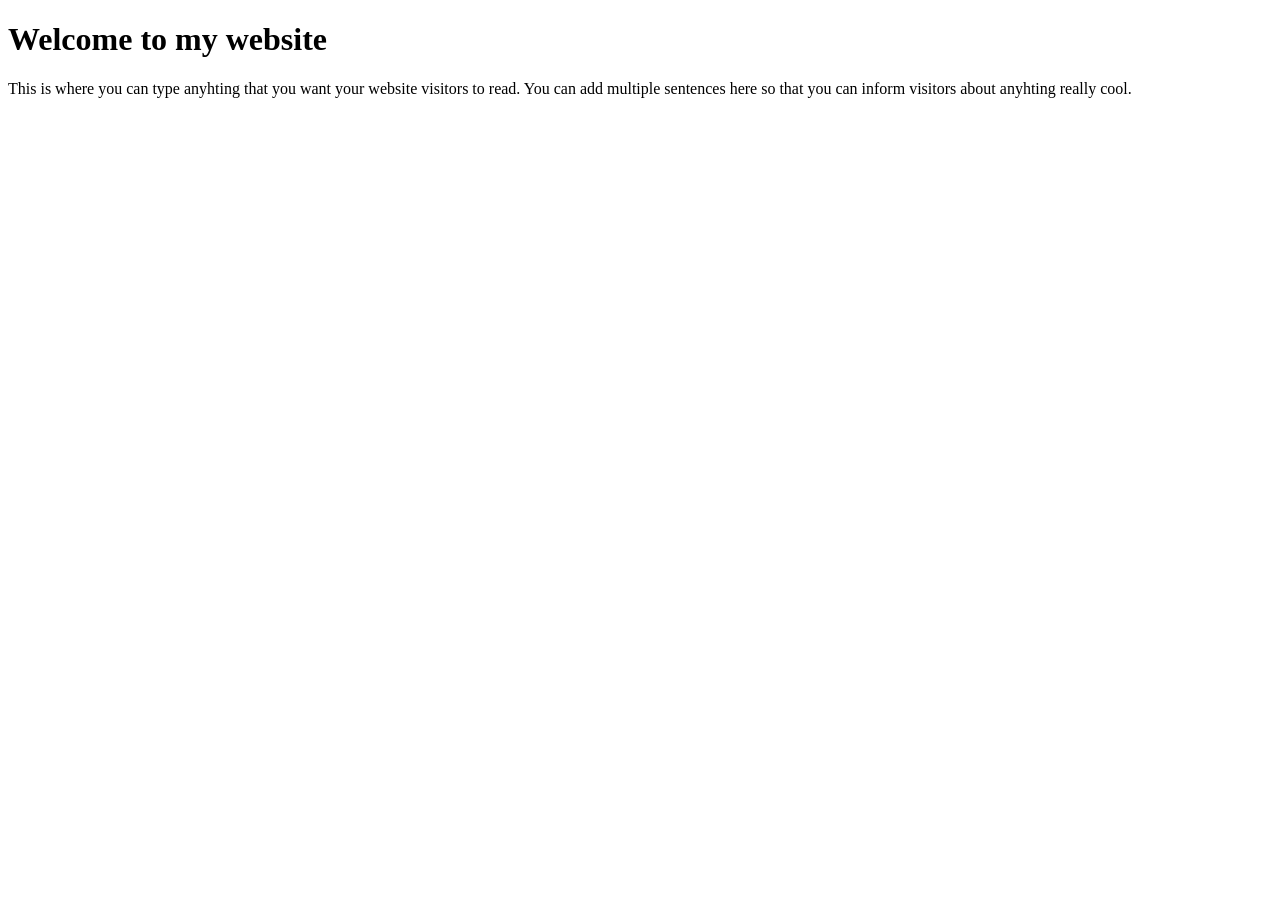
==== index.html @ 01caadbe "added first website content" ====
<!DOCTYPE html>
<html>
    <head>
        <title>My first website</title>
    </head>
    <body>
        <h1>Welcome to my website</h1>
        <p>This is where you can type anyhting that you want your website visitors to read. You can add multiple sentences here so that you can inform visitors about anyhting really cool.</p>
    </body>
</html>
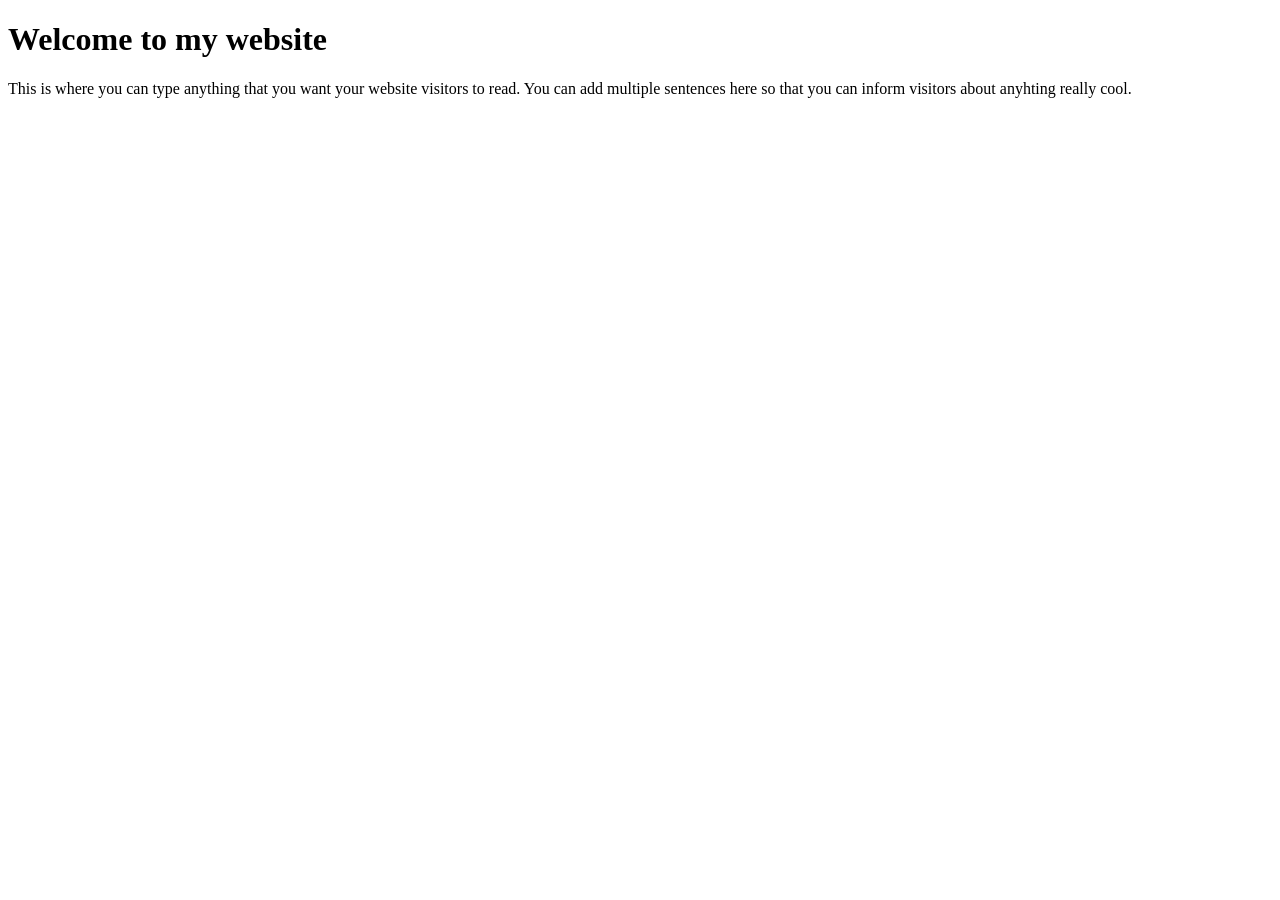
==== commit aefdada8: "Update index.html" ====
--- a/index.html
+++ b/index.html
@@ -5,6 +5,6 @@
     </head>
     <body>
         <h1>Welcome to my website</h1>
-        <p>This is where you can type anyhting that you want your website visitors to read. You can add multiple sentences here so that you can inform visitors about anyhting really cool.</p>
+        <p>This is where you can type anything that you want your website visitors to read. You can add multiple sentences here so that you can inform visitors about anyhting really cool.</p>
     </body>
-</html>+</html>
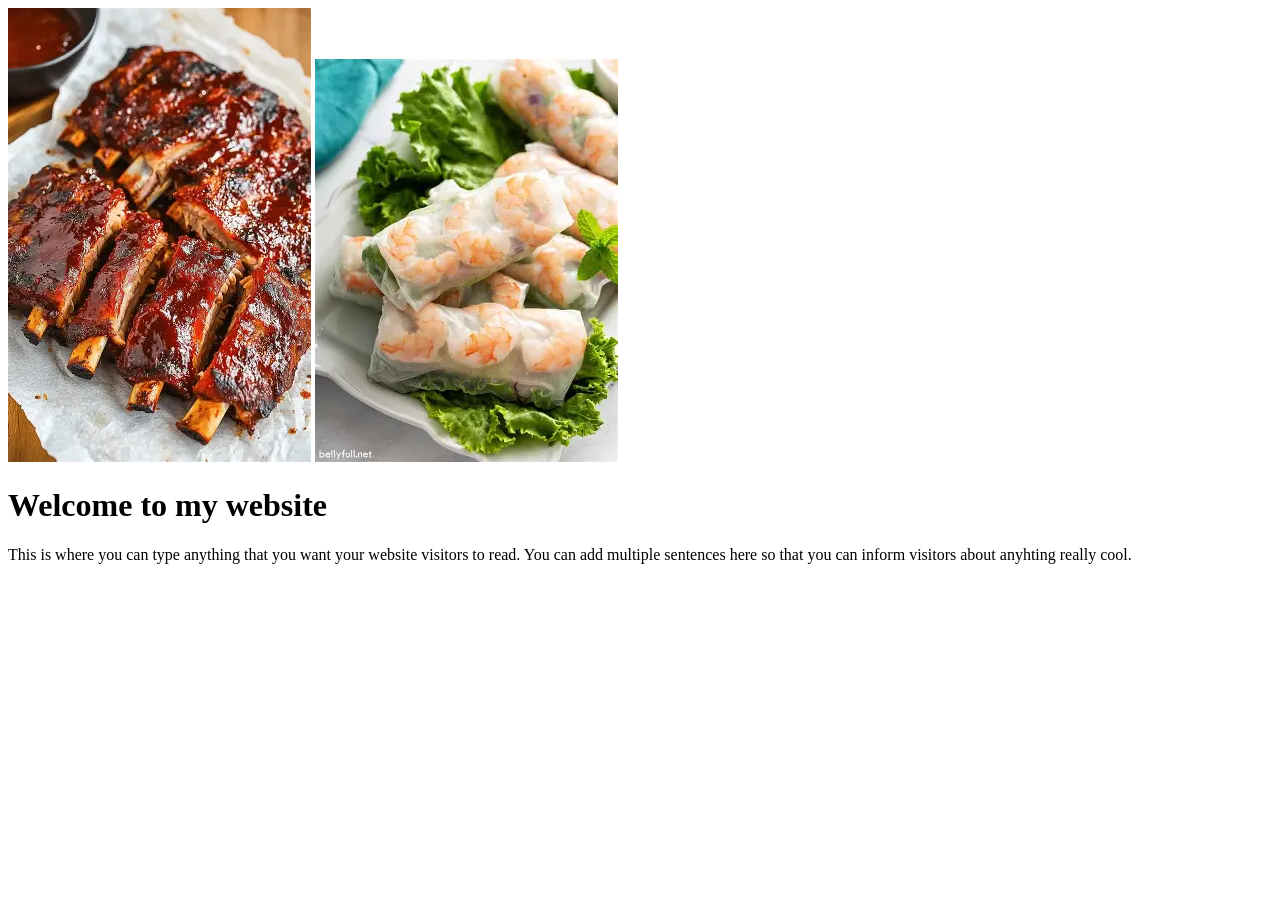
==== commit 90f81074: "Update index.html" ====
--- a/index.html
+++ b/index.html
@@ -3,7 +3,9 @@
     <head>
         <title>My first website</title>
     </head>
-    <body>
+    <body> 
+        <img src="ribs.webp" alt="Picture of ribs">
+        <img src="spring rolls.webp" alt="Picture of spring rolls">
         <h1>Welcome to my website</h1>
         <p>This is where you can type anything that you want your website visitors to read. You can add multiple sentences here so that you can inform visitors about anyhting really cool.</p>
     </body>
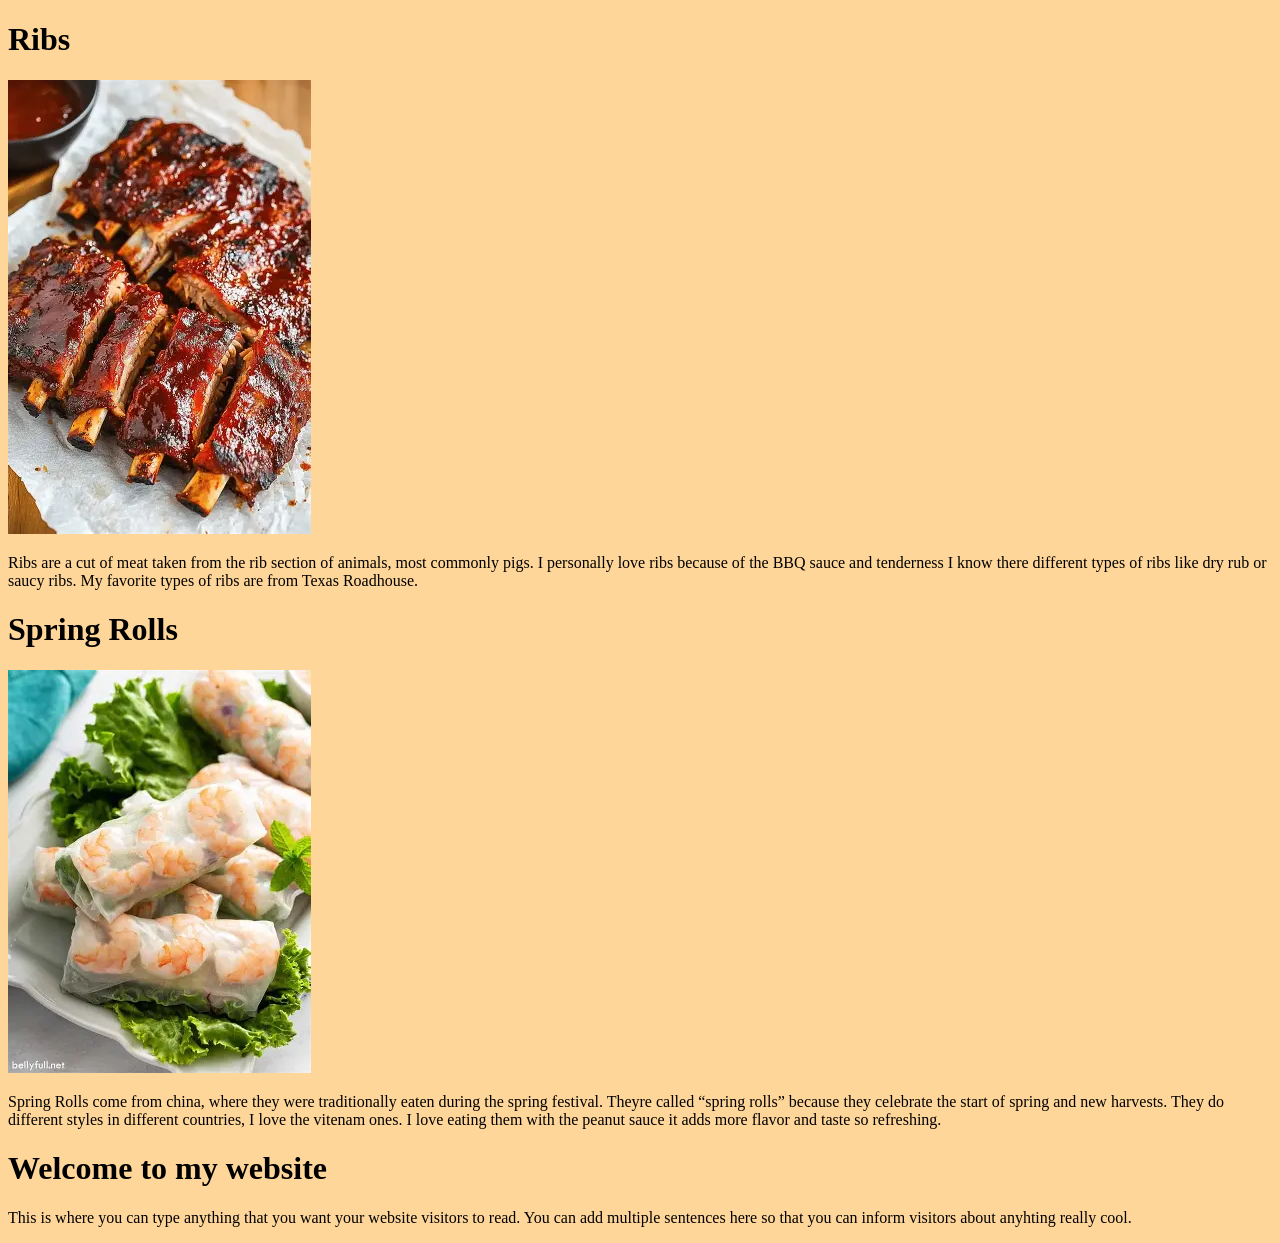
==== commit 5a310f0b: "Update index.html" ====
--- a/index.html
+++ b/index.html
@@ -2,11 +2,27 @@
 <html>
     <head>
         <title>My first website</title>
+        <link rel="stylesheet" href="style.css">
     </head>
+    
     <body> 
+        <h1>Ribs</h1>
         <img src="ribs.webp" alt="Picture of ribs">
+        <p> Ribs are a cut of meat taken from the rib section of animals,
+            most commonly pigs. I personally love ribs because of the BBQ
+            sauce and tenderness I know there different types of ribs like dry rub or
+            saucy ribs. My favorite types of ribs are from Texas Roadhouse. </p>
+        
+        <h1>Spring Rolls</h1>
         <img src="spring rolls.webp" alt="Picture of spring rolls">
+        <p> Spring Rolls come from china,
+        where they were traditionally eaten during the spring festival.
+            Theyre called “spring rolls” because they celebrate the start of spring and new harvests.
+            They do different styles in different countries, I love the vitenam ones.
+            I love eating them with the peanut sauce it adds more flavor and taste so refreshing. </p>
+        
         <h1>Welcome to my website</h1>
-        <p>This is where you can type anything that you want your website visitors to read. You can add multiple sentences here so that you can inform visitors about anyhting really cool.</p>
+        <p>This is where you can type anything that you want your website visitors to read.
+            You can add multiple sentences here so that you can inform visitors about anyhting really cool.</p>
     </body>
 </html>
--- a/style.css
+++ b/style.css
@@ -0,0 +1,3 @@
+body {
+background-color: #ffd699; 
+}
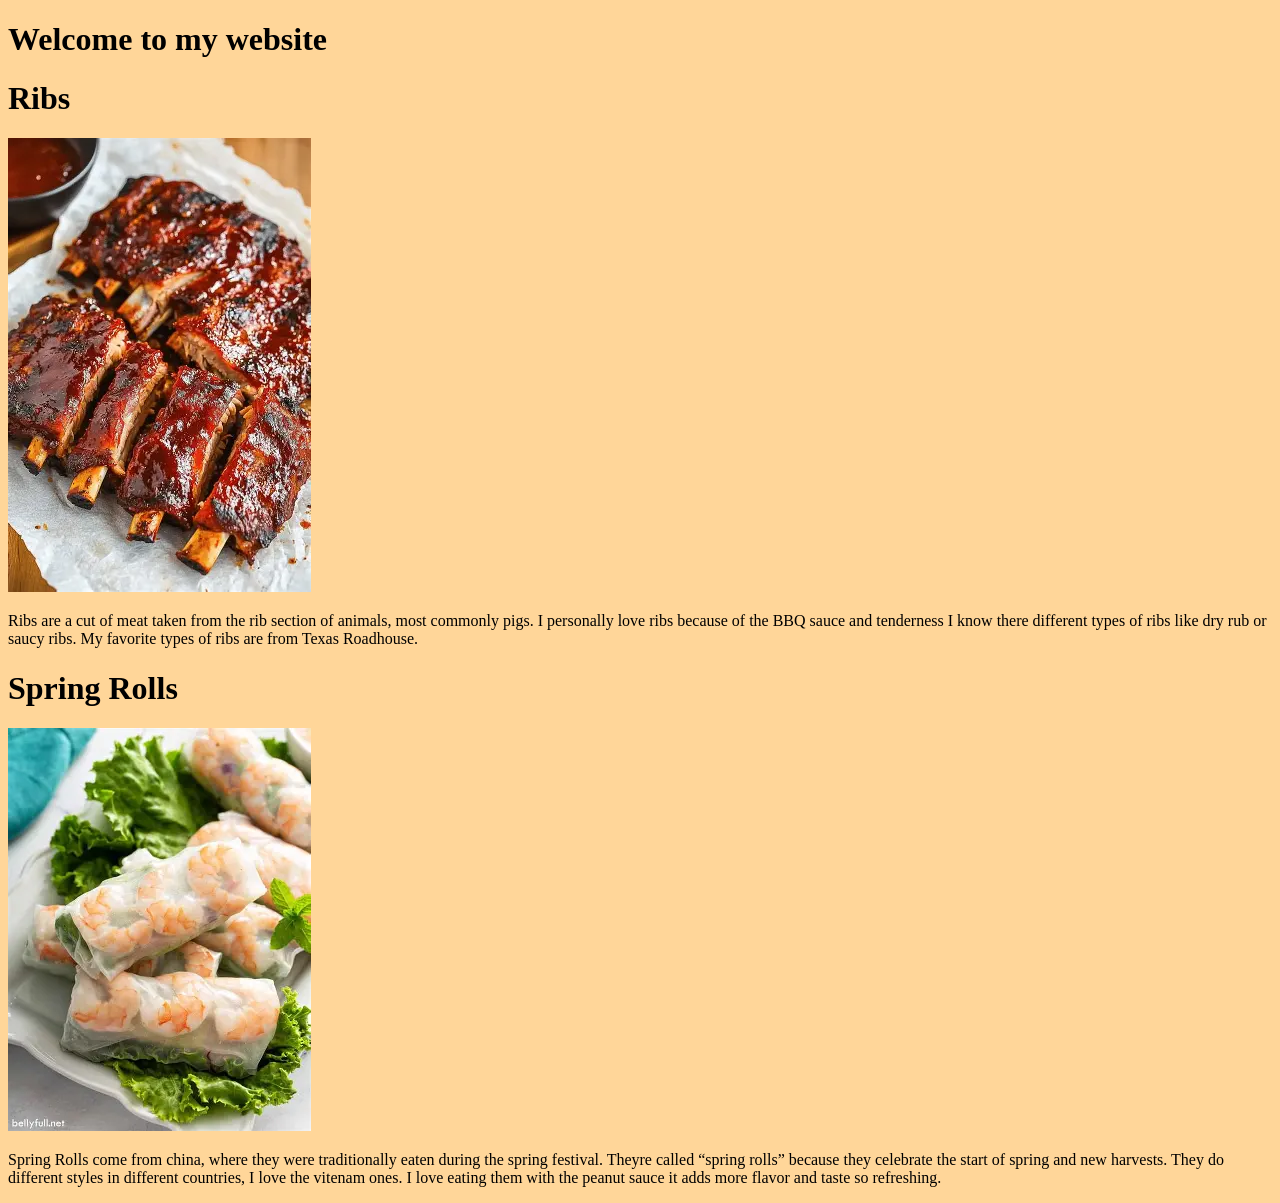
==== commit 31718e86: "Update index.html" ====
--- a/index.html
+++ b/index.html
@@ -6,6 +6,7 @@
     </head>
     
     <body> 
+         <h1>Welcome to my website</h1> 
         <h1>Ribs</h1>
         <img src="ribs.webp" alt="Picture of ribs">
         <p> Ribs are a cut of meat taken from the rib section of animals,
@@ -21,8 +22,7 @@
             They do different styles in different countries, I love the vitenam ones.
             I love eating them with the peanut sauce it adds more flavor and taste so refreshing. </p>
         
-        <h1>Welcome to my website</h1>
-        <p>This is where you can type anything that you want your website visitors to read.
-            You can add multiple sentences here so that you can inform visitors about anyhting really cool.</p>
+    
+        
     </body>
 </html>
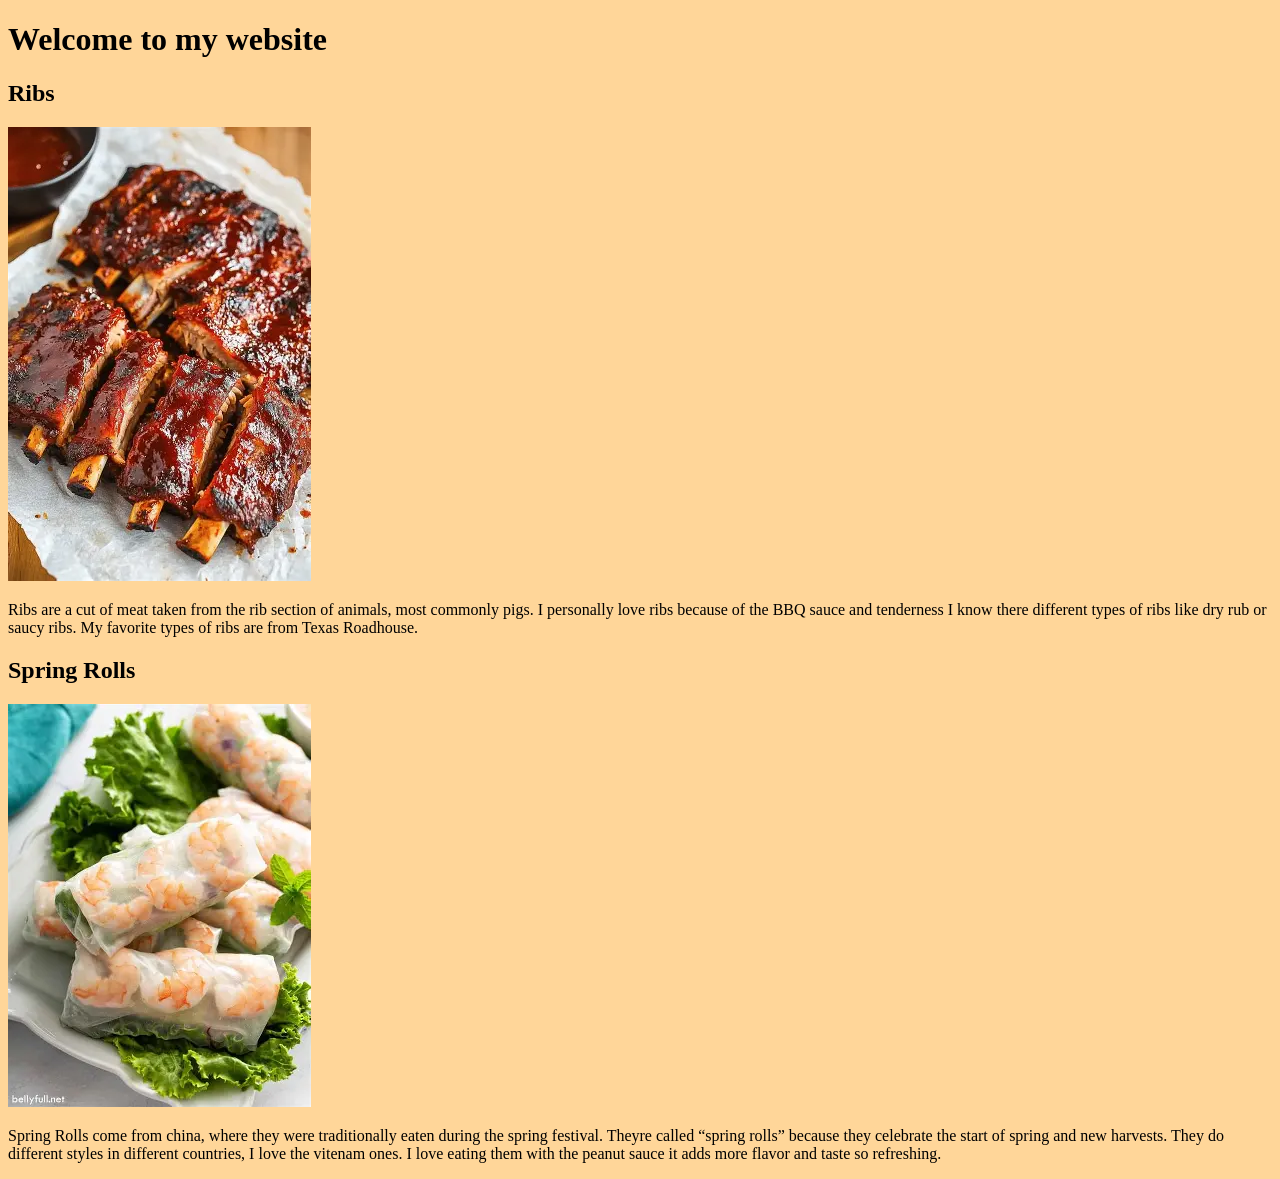
==== commit ff269114: "Update index.html" ====
--- a/index.html
+++ b/index.html
@@ -7,13 +7,17 @@
     
     <body> 
          <h1>Welcome to my website</h1> 
+        
+        <section class="left">
         <h1>Ribs</h1>
         <img src="ribs.webp" alt="Picture of ribs">
         <p> Ribs are a cut of meat taken from the rib section of animals,
             most commonly pigs. I personally love ribs because of the BBQ
             sauce and tenderness I know there different types of ribs like dry rub or
             saucy ribs. My favorite types of ribs are from Texas Roadhouse. </p>
+        </section>
         
+        <section class="right">
         <h1>Spring Rolls</h1>
         <img src="spring rolls.webp" alt="Picture of spring rolls">
         <p> Spring Rolls come from china,
@@ -21,6 +25,9 @@
             Theyre called “spring rolls” because they celebrate the start of spring and new harvests.
             They do different styles in different countries, I love the vitenam ones.
             I love eating them with the peanut sauce it adds more flavor and taste so refreshing. </p>
+        </section>
+        
+        
         
     
         
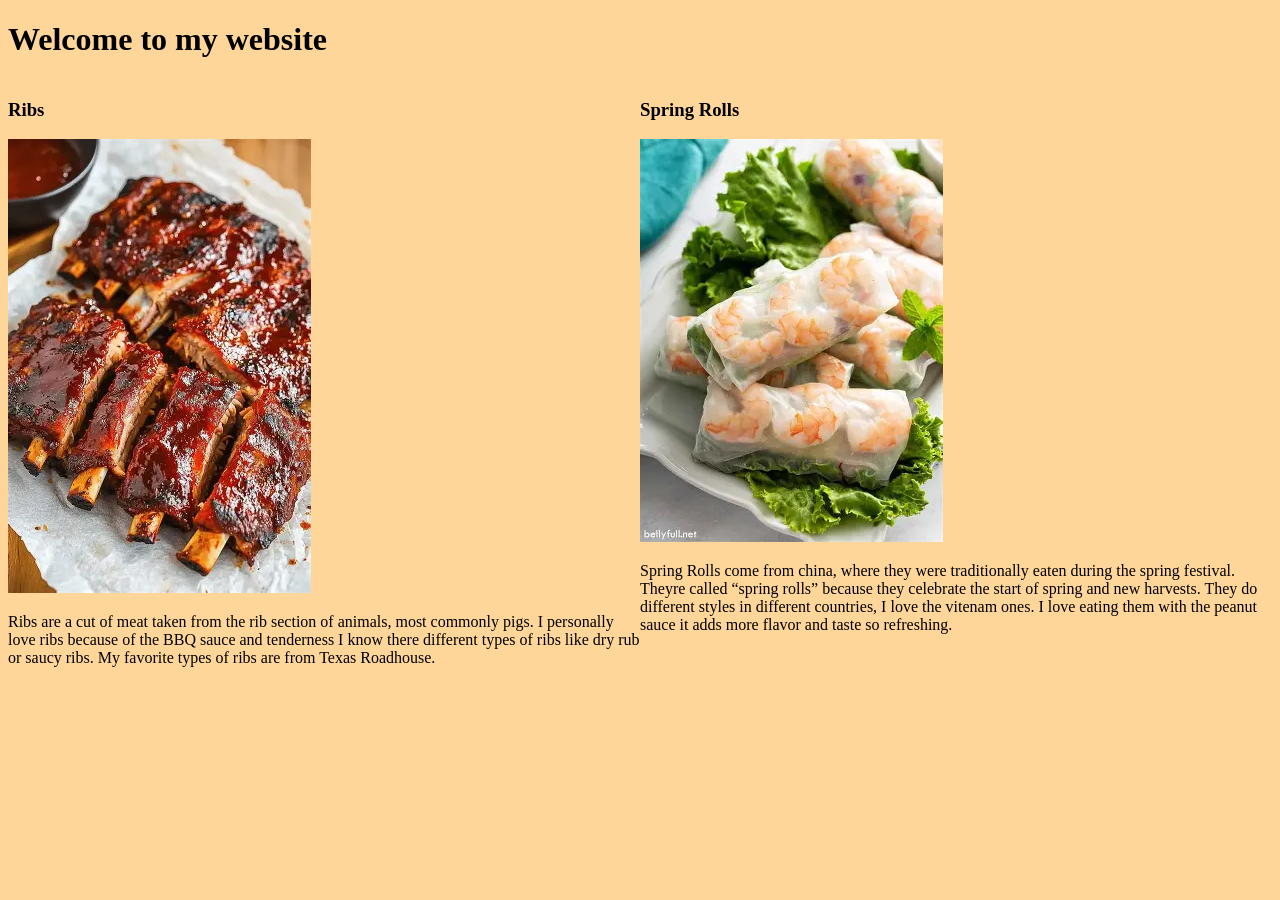
==== commit b5e468e0: "Update index.html" ====
--- a/index.html
+++ b/index.html
@@ -7,7 +7,8 @@
     
     <body> 
          <h1>Welcome to my website</h1> 
-        
+
+        <section class="container">
         <section class="left">
         <h1>Ribs</h1>
         <img src="ribs.webp" alt="Picture of ribs">
@@ -26,6 +27,7 @@
             They do different styles in different countries, I love the vitenam ones.
             I love eating them with the peanut sauce it adds more flavor and taste so refreshing. </p>
         </section>
+        </section>
         
         
         
--- a/style.css
+++ b/style.css
@@ -1,3 +1,13 @@
 body {
 background-color: #ffd699; 
 }
+
+.left {
+}
+
+.right {
+}
+.container {
+  display: grid; 
+  grid-template-columns: auto auto;
+}
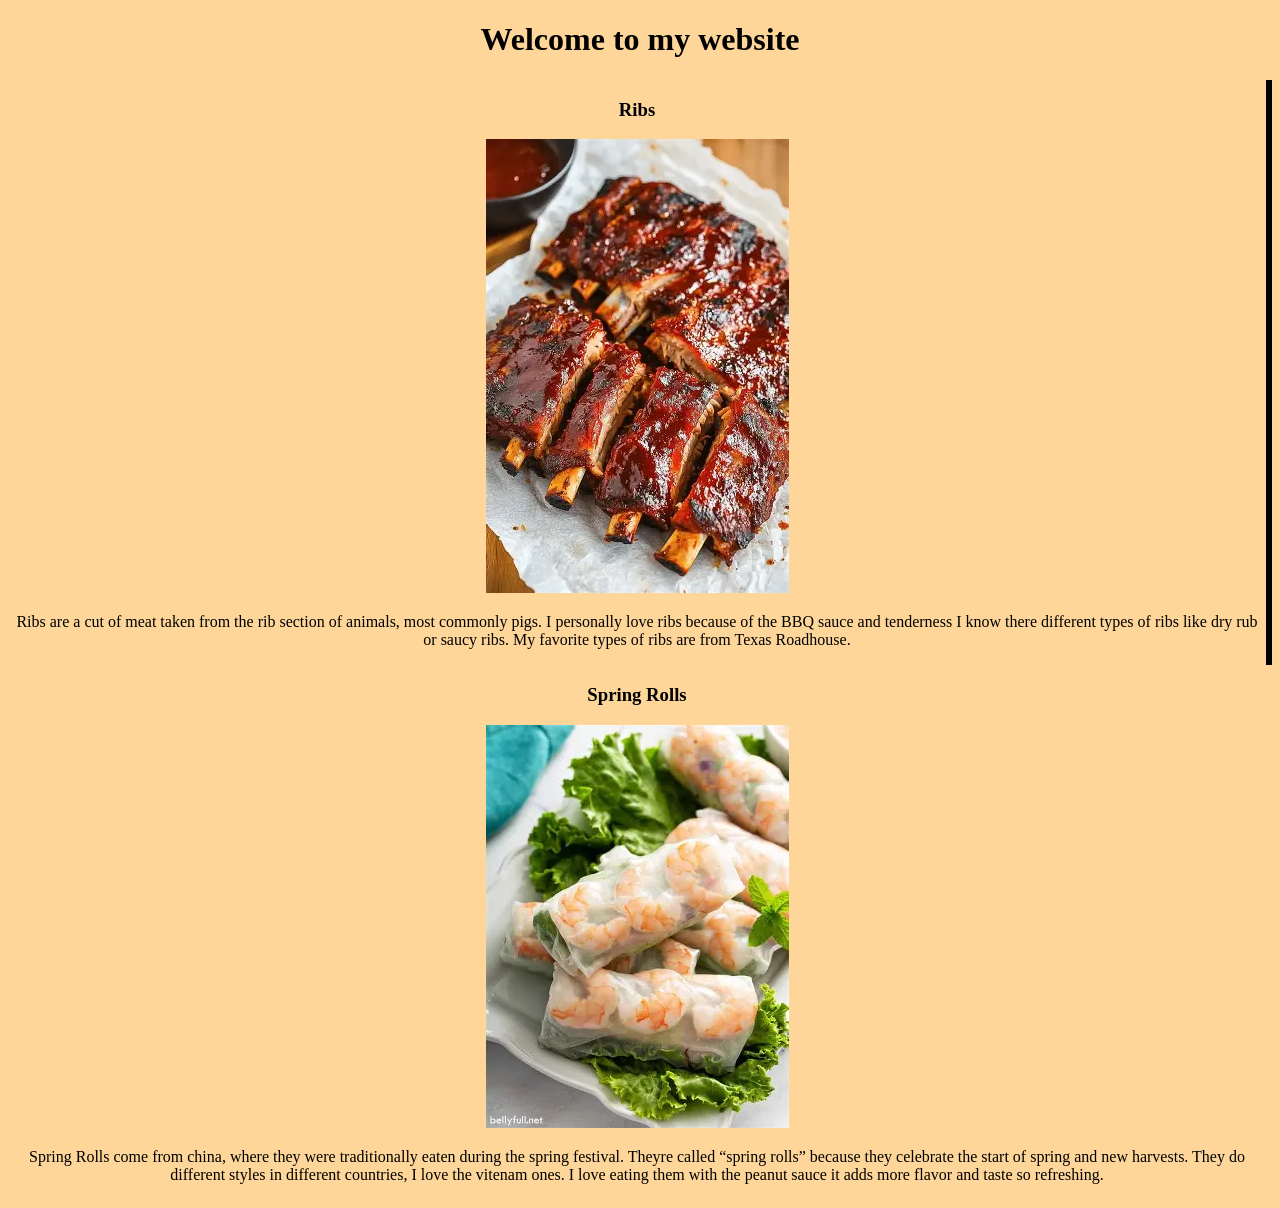
==== commit 843f0aae: "Update index.html" ====
--- a/index.html
+++ b/index.html
@@ -17,6 +17,8 @@
             sauce and tenderness I know there different types of ribs like dry rub or
             saucy ribs. My favorite types of ribs are from Texas Roadhouse. </p>
         </section>
+
+            <div class="vl"></div>
         
         <section class="right">
         <h1>Spring Rolls</h1>
--- a/style.css
+++ b/style.css
@@ -1,5 +1,14 @@
+* {
+  text-align: center; 
+}
+
 body {
 background-color: #ffd699; 
+}
+
+.container {
+  display: grid; 
+  grid-template-columns: auto auto;
 }
 
 .left {
@@ -7,7 +16,8 @@
 
 .right {
 }
-.container {
-  display: grid; 
-  grid-template-columns: auto auto;
+
+.vl {
+  border-left: 6px solid black;
+  height: 100%;
 }
